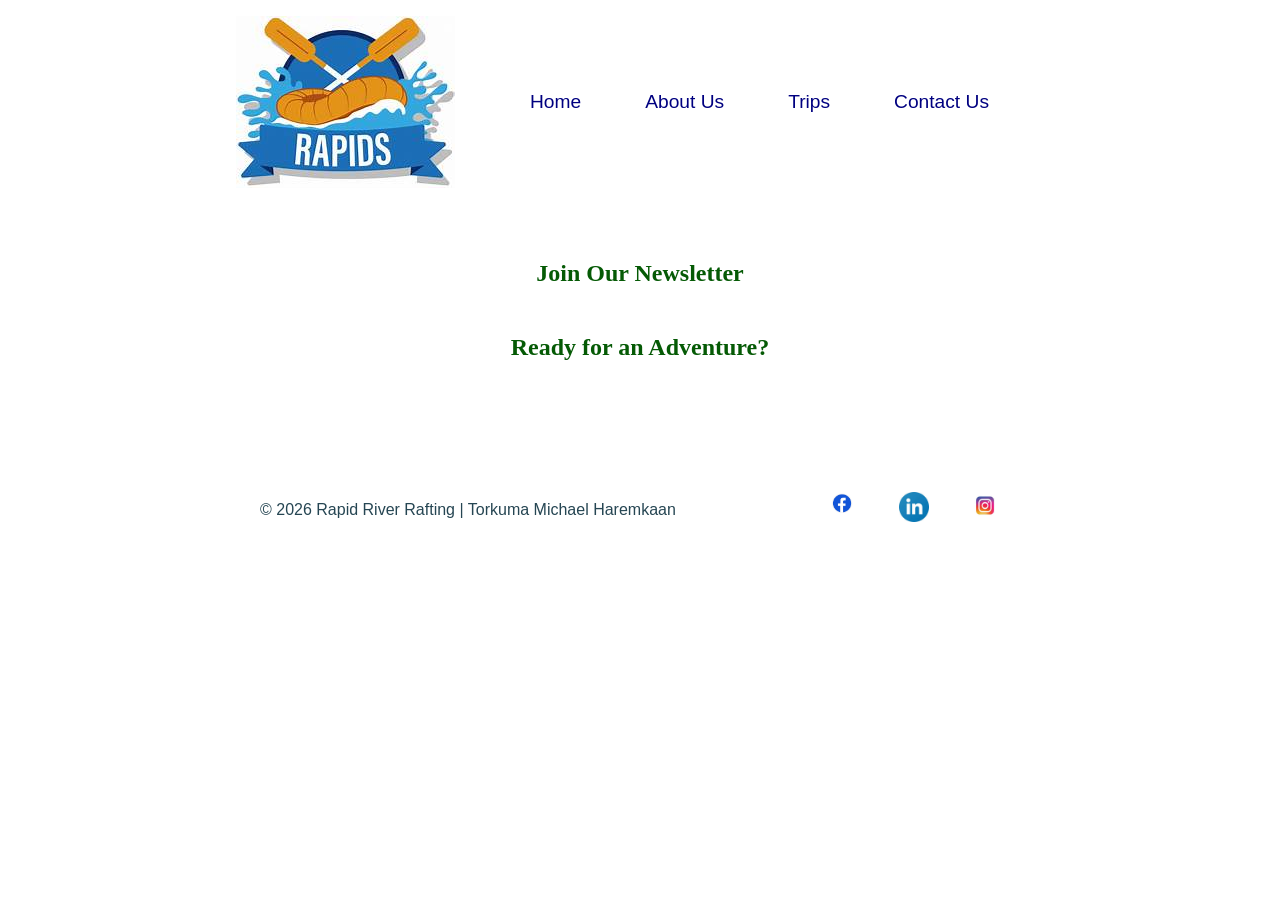
==== wwr/index.html @ ae6897de "commit" ====
<!DOCTYPE html>
<html lang="en">

<head>
    <meta charset="UTF-8">
    <meta name="viewport" content="width=device-width, initial-scale=1.0">
    <meta name="description"
      content="Welcome to White Water Rafting Co. — your destination for thrilling rafting adventures, trip details, and unforgettable outdoor experiences">
    <meta name="author" content="Haremkaan Michael Torkuma">
    <title>Home - White Water Rafting Co.</title>
    <link rel="stylesheet" href="styles/rafting.css">
</head>

<body>
    <header>
        <img src="images/week-logo.jpeg" alt="rafting company logo">
        <nav>
            <ul>
                <li><a href="index.html">Home</a></li>
                <li><a href="about.html">About Us</a></li>
                <li><a href="trips.html">Trips</a></li>
                <li><a href="contact.html">Contact Us</a></li>
            </ul>
        </nav>
    </header>
    <main>

        <section class="hero">
            <!-- Add your large rafting image and heading -->
        </section>

        <section class="newsletter">
            <h2>Join Our Newsletter</h2>
            <!-- Add a form with name, email, and submit fields -->
        </section>

        <section class="call-to-action">
            <h2>Ready for an Adventure?</h2>
            <!-- Add a link to trips.html -->
        </section>

        <section class="home-grid">
            <!-- Add at least two images and related text -->
        </section>


    </main>
    <footer>
        <p>© 2026 Rapid River Rafting | Torkuma Michael Haremkaan</p>
        <nav class="socialmedia">
            <a href="https://facebook.com">
                <img src="images/download.png" alt="download icon"></a>
            <a href="https://www.linkedin.com">
                <img src="images/images-linkedin.jpg" alt="Linkedin social media icon"></a>
            <a href="https://www.instagram.com/">
                <img src="images/instagram.jpg" alt="Instagram social media icon"></a>
        </nav>

    </footer>

</body>


</html>
---- wwr/styles/rafting.css ----
:root {
    --primary-color: #055a05;
    /*forest green */
    /* warm sand */
    --accent1-color: #264653;
    /*dark slate blue */
    /*light golden yellow*/
    --heading-font: "Times New Roman", "Georgia", serif;
    --body-font: Arial, Helvetica, sans-serif;
}

* {
    margin: 0;
    padding: 0;
    box-sizing: border-box;
}

header {
    display: grid;
    grid-template-columns: 150px auto;
    align-items: center;
    padding: 1rem;
    gap: 100px;

}

li {
    display: list-item;
}

nav {
    display: flex;
    list-style: none;

}

nav ul {
    display: flex;
    justify-content: flex-end;
    list-style: none;
    white-space: nowrap;
    gap: 1.5rem;
}

nav a {
    text-decoration: none;
    display: block;
    color: navy;
    padding: 20px;
    font-size: 1.2rem;
}

body {
    font-family: var(--body-font);
    color: var(--accent1-color);
}

header,
main,
footer {
    width: 840px;
    margin: 0 auto;

}

h1,
h2 {
    font-family: var(--heading-font);
    color: var(--primary-color);
}

nav,
p,
section,
article {
    margin: 16px;
    padding: 8px;
}

.socialmedia a {
    text-decoration: none;
}

.hero {
    position: relative;
}

.hero img {
    display: block;
    width: 100%;
    height: auto;
}

.hero h1 {
    position: absolute;
    top: 10px;
    width: 100%;
    padding: 16px;
    text-align: center;
    opacity: 0.7;
    background-color: var(--accent1-color);
    color: #fff;
}

h2 {
    text-align: center;
    margin-bottom: 15px;
}

.hero article {
    position: absolute;
    bottom: 10px;
    left: 10px;
    background-color: var(--accent1-color);
    padding: 16px;
    opacity: 0.9;
    color: white;
}

.hero article img {
    float: right;
    width: 125px;
}

p {
    text-align: justify;

}

.history h2 {
    text-align: center;
    font-size: 1.8rem;
    font-weight: 700;
    margin-bottom: 24px;
}

.history-layout {
    display: flex;
    align-items: center;
    gap: 20px;
}

.layout-text {
    flex: 1;
    font-size: 0.95rem;
    line-height: 1.6;
    color: #222;
}

.layout-image {
    flex: 1;
    aspect-ratio: 4/3;
    border-radius: 4px;
    overflow: hidden;
}

.layout-image img {
    width: 100%;
    height: 100%;
    object-fit: cover;
    display: block;
}

.adventure-gallery {
    display: flex;
    justify-content: space-between;
    gap: 1rem;
}

.adventure-gallery figure {
    text-align: center;
    width: 18%;
}

.adventure-gallery img {
    width: 100%;
    border-radius: 8px;
}

footer {
    display: flex;
    justify-content: space-between;
    align-items: center;
    padding: 1rem;
}

.socialmedia {
    display: flex;
    gap: 1px;
}

.socialmedia img {
    width: 30px;
}

/* Contact Page Layout */
.contact-page {
    max-width: 1000px;
    margin: 0 auto;
    padding: 2rem;
    font-family: Arial, Helvetica, sans-serif;
}

/* Company Info */
.contact-info {
    text-align: center;
    margin-bottom: 3rem;
}

.contact-info h1 {
    background-color: none;
}

.contact-info p {
    margin: 0.3rem 0;
    text-align: center;

}

a {
    text-decoration: none;
}

/* Grid Layout for Map and Form */
.contact-grid {
    display: grid;
    grid-template-columns: 1fr 1fr;
    gap: 2rem;
    align-items: start;
    margin-bottom: 3rem;
}

/* Map */
.map iframe {
    width: 100%;
    height: 350px;
    border: none;
    border-radius: 8px;
}

/* Form */
.contact-form {
    display: flex;
    flex-direction: column;
    gap: 0.8rem;
}

.contact-form label {
    font-weight: bold;
}

.contact-form input,
.contact-form textarea {
    padding: 0.6rem;
    font-size: 1rem;
    border: 1px solid #ccc;
    border-radius: 4px;
}

.contact-form textarea {
    resize: vertical;
    height: 100px;
}

.contact-form .form-label {
    font-weight: bold;
    margin-top: 0.5rem;
}

.contact-form input[type="radio"],
.contact-form input[type="checkbox"] {
    margin-right: 0.4rem;
}

.contact-form .checkbox {
    display: flex;
    align-items: center;
}

.contact-form button {
    background-color: #0077cc;
    color: #fff;
    border: none;
    padding: 0.8rem;
    font-size: 1rem;
    border-radius: 4px;
    cursor: pointer;
    transition: background-color 0.3s ease;
}

.contact-form button:hover,
.contact-form button:focus-visible {
    background-color: #005fa3;
}

/* Employee Section */
.employees {
    text-align: center;
    background-color: #f9f9f9;
    padding: 1.5rem;
    border-radius: 8px;
}

.employees h2 {
    margin-bottom: 1rem;
    font-size: 1.5rem;
}

.employee-grid {
    display: flex;
    justify-content: space-evenly;
    gap: 2rem;
}

.employee-grid figure {
    text-align: center;
}

.employee-grid img {
    width: 150px;
    height: 150px;
    border-radius: 50%;
    object-fit: cover;

    background-color: #ddd;
}

.employee-grid figcaption {
    margin-top: 0.5rem;
    font-weight: bold;
}

.map-frame {
    border: none;
    width: 600px;
    height: 450px;
    border-radius: 8px;

}
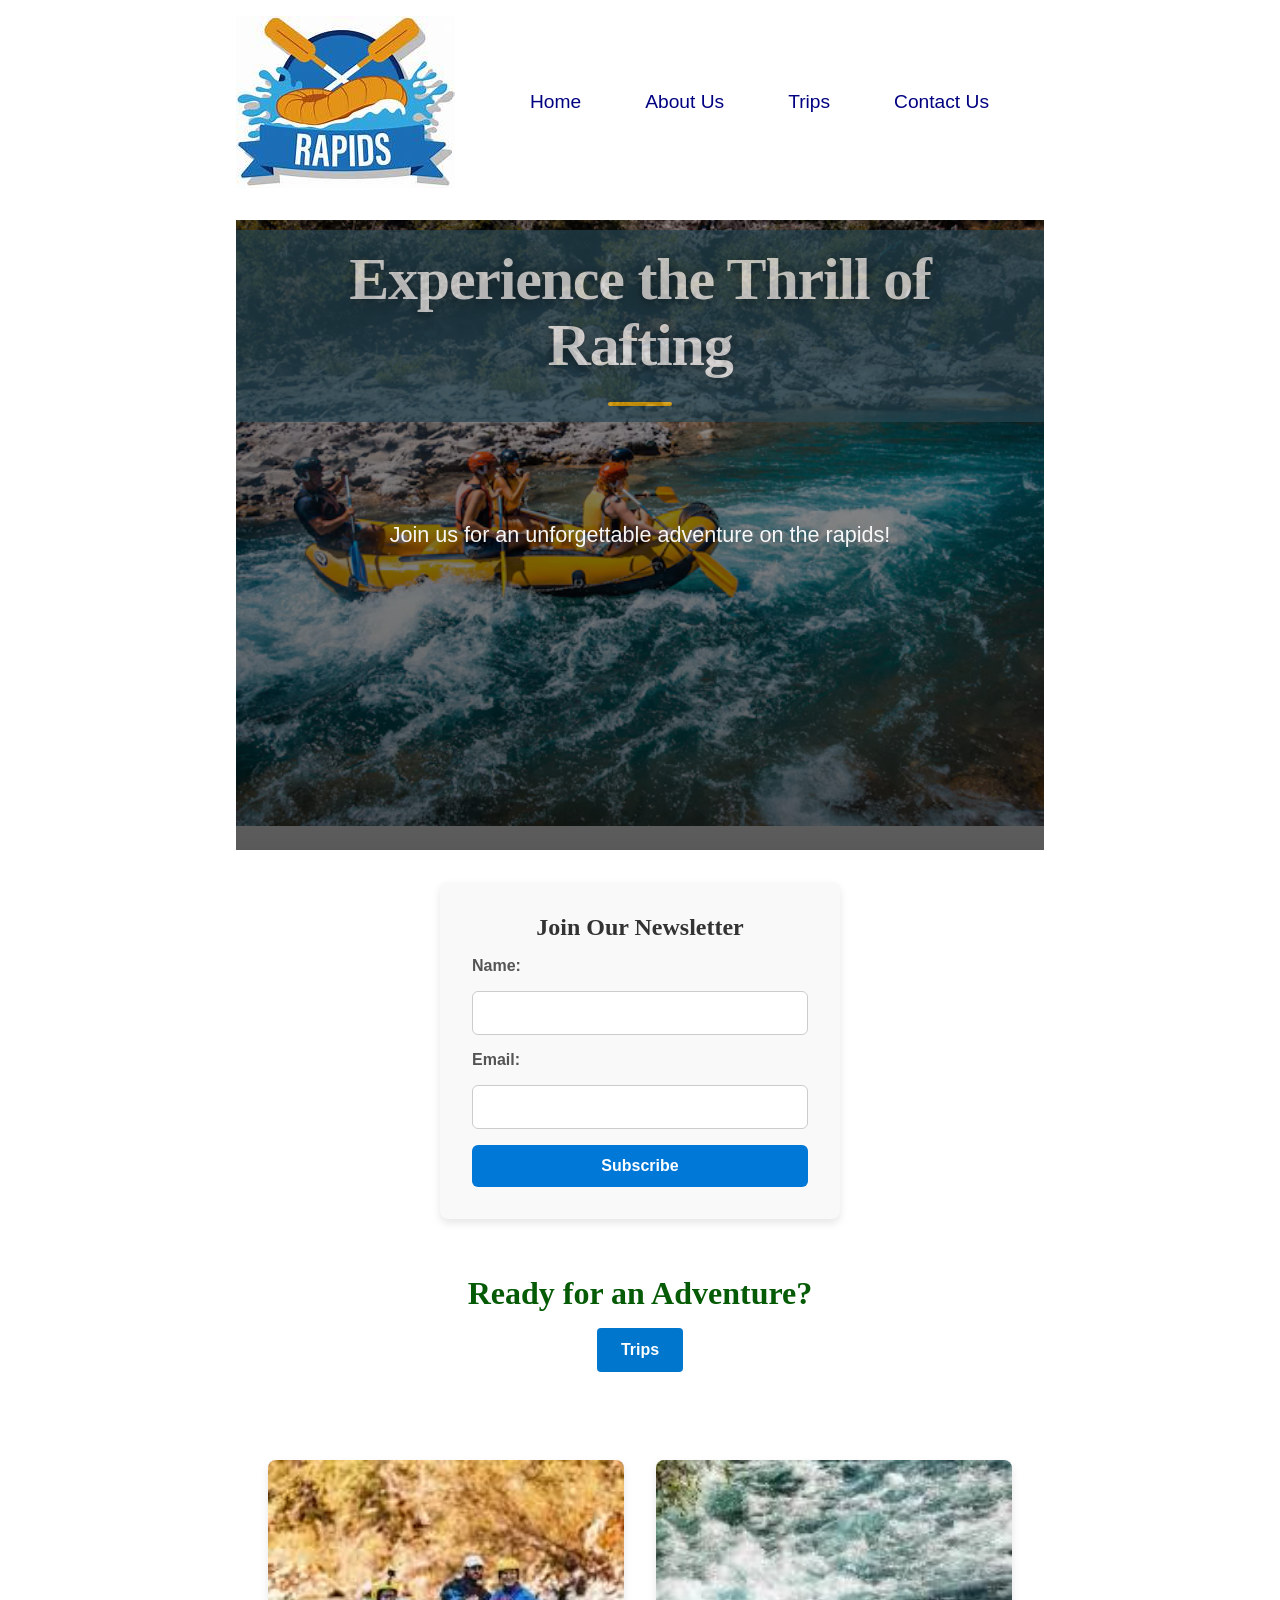
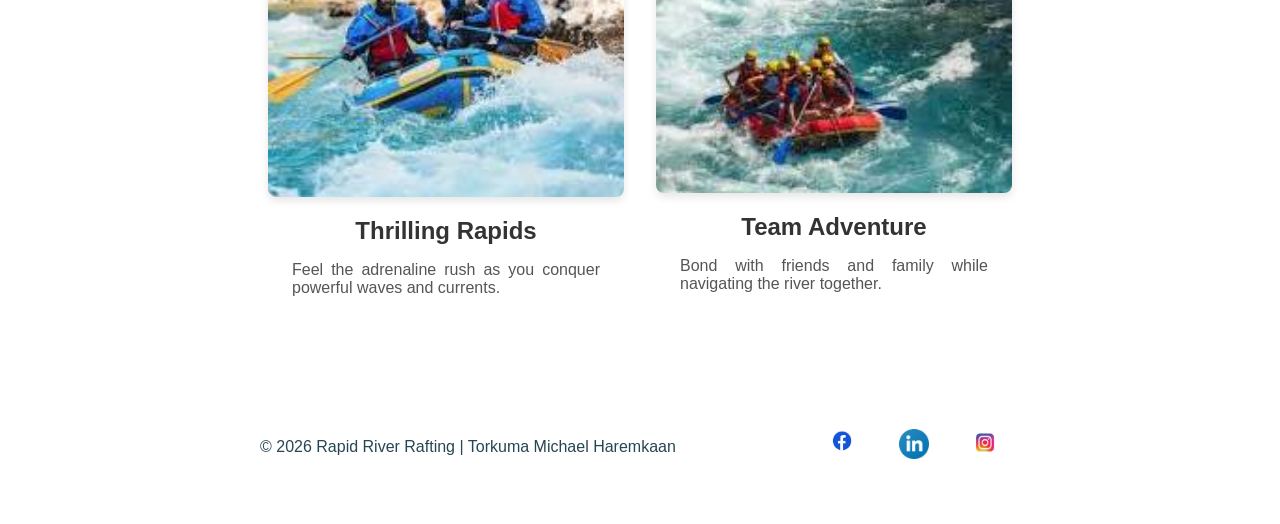
==== commit eb7b97da: "commit" ====
--- a/wwr/index.html
+++ b/wwr/index.html
@@ -26,21 +26,44 @@
     <main>
 
         <section class="hero">
-            <!-- Add your large rafting image and heading -->
+            <img src="images/hero-section1.png" alt="Rafting Adventure" class="hero-image">
+            <div class="hero-text">
+                <h1>Experience the Thrill of Rafting</h1>
+                <p>Join us for an unforgettable adventure on the rapids!</p>
+            </div>
         </section>
 
         <section class="newsletter">
             <h2>Join Our Newsletter</h2>
-            <!-- Add a form with name, email, and submit fields -->
+            <form action="#" method="post" class="newsletter-form">
+                <label for="name">Name:</label>
+                <input type="text" id="name" name="name" required>
+
+                <label for="email">Email:</label>
+                <input type="email" id="email" name="email" required>
+
+                <button type="submit">Subscribe</button>
+            </form>
+
         </section>
 
-        <section class="call-to-action">
+        <section class="trips-intro">
             <h2>Ready for an Adventure?</h2>
-            <!-- Add a link to trips.html -->
+            <a href="trips.html" class="cta-button">Trips</a>
         </section>
 
         <section class="home-grid">
-            <!-- Add at least two images and related text -->
+            <div class="grid-item">
+                <img src="images/rafting1.jpg" alt="Rafting on the Rapids">
+                <h3>Thrilling Rapids</h3>
+                <p>Feel the adrenaline rush as you conquer powerful waves and currents.</p>
+            </div>
+
+            <div class="grid-item">
+                <img src="images/rafting2.jpg" alt="Group Rafting Adventure">
+                <h3>Team Adventure</h3>
+                <p>Bond with friends and family while navigating the river together.</p>
+            </div>
         </section>
 
 
--- a/wwr/styles/rafting.css
+++ b/wwr/styles/rafting.css
@@ -21,6 +21,7 @@
     align-items: center;
     padding: 1rem;
     gap: 100px;
+    border-radius: 5px;
 
 }
 
@@ -31,7 +32,6 @@
 nav {
     display: flex;
     list-style: none;
-
 }
 
 nav ul {
@@ -58,7 +58,8 @@
 header,
 main,
 footer {
-    width: 840px;
+    max-width: 840px;
+    width: 100%;
     margin: 0 auto;
 
 }
@@ -182,6 +183,7 @@
     justify-content: space-between;
     align-items: center;
     padding: 1rem;
+
 }
 
 .socialmedia {
@@ -204,11 +206,12 @@
 /* Company Info */
 .contact-info {
     text-align: center;
-    margin-bottom: 3rem;
+    margin-bottom: 1rem;
+
 }
 
 .contact-info h1 {
-    background-color: none;
+    background-color: transparent;
 }
 
 .contact-info p {
@@ -336,4 +339,350 @@
     height: 450px;
     border-radius: 8px;
 
+}
+
+.title {
+    text-align: center;
+    font-size: 20px;
+    margin-bottom: -1rem;
+}
+
+.footer {
+
+    border-radius: 5px;
+}
+
+.trips-intro {
+    display: flex;
+    flex-direction: column;
+    align-items: center;
+    justify-content: center;
+    text-align: center;
+    margin: 2rem auto;
+    max-width: 600px;
+    padding: 1.5rem;
+}
+
+.trips-intro h2 {
+    font-size: 2rem;
+    margin-bottom: 1rem;
+}
+
+.trips-intro p {
+    margin-bottom: 1.5rem;
+    font-size: 1.1rem;
+}
+
+.cta-button {
+    display: inline-block;
+    background-color: #0077cc;
+    color: #fff;
+    padding: 0.8rem 1.5rem;
+    border-radius: 4px;
+    text-decoration: none;
+    font-weight: bold;
+    transition: background-color 0.3s ease;
+}
+
+.cta-button:hover,
+.cta-button:focus-visible {
+    background-color: #005fa3;
+}
+
+/*  trips*/
+
+.trip-container {
+    display: flex;
+    gap: 20px;
+    justify-content: space-around;
+}
+
+.trip {
+    background: #fff;
+    border-radius: 8px;
+    box-shadow: 0 2px 6px rgba(0, 0, 0, 0.1);
+    width: 30%;
+    overflow: hidden;
+}
+
+.trip img {
+    width: 100%;
+    height: 200px;
+    object-fit: cover;
+}
+
+.trip h2 {
+    margin: 10px;
+    font-size: 1.5em;
+    color: #333;
+}
+
+.trip p {
+    margin: 10px;
+    color: #555;
+}
+
+/* beginner
+
+.trip-card {
+    background: #fff;
+    border-radius: 8px;
+    box-shadow: 0 2px 6px rgba(0, 0, 0, 0.1);
+    overflow: hidden;
+    width: 300px;
+    margin: 20px;
+    text-align: center;
+    transition: transform 0.2s ease;
+}
+
+.trip-card:hover {
+    transform: scale(1.03);
+}
+
+.trip-card img {
+    width: 100%;
+    height: 180px;
+    object-fit: cover;
+}
+
+.trip-card h2 {
+    margin: 10px 0;
+    font-size: 1.4em;
+    color: #333;
+}
+
+.trip-card p {
+    padding: 0 15px 15px;
+    color: #555;
+    font-size: 0.95em;
+}*/
+
+.trip-card {
+    width: 80%;
+    /* Fill most of the page width */
+    max-width: 900px;
+    /* Prevent it from stretching too wide */
+    margin: 20px auto;
+    /* Center horizontally */
+    background: #fff;
+    border-radius: 8px;
+    box-shadow: 0 2px 6px rgba(0, 0, 0, 0.1);
+    text-align: center;
+    padding: 20px;
+}
+
+.trip-card img {
+    width: 100%;
+    /* Image spans full card width */
+    height: auto;
+    /* Keep aspect ratio */
+    border-radius: 6px;
+    margin-bottom: 15px;
+}
+
+.trip-card h2 {
+    font-size: 1.6em;
+    color: #333;
+    margin-bottom: 10px;
+}
+
+.trip-card p {
+    font-size: 1em;
+    color: #555;
+    line-height: 1.5;
+}
+
+/*table*/
+
+.trip-table {
+    margin: 30px 0;
+    font-family: Arial, sans-serif;
+}
+
+.trip-table h2 {
+    margin-bottom: 15px;
+    color: #333;
+}
+
+.trip-table table {
+    width: 100%;
+    border-collapse: collapse;
+    background: #fff;
+    box-shadow: 0 2px 6px rgba(0, 0, 0, 0.1);
+}
+
+.trip-table th,
+.trip-table td {
+    padding: 12px 15px;
+    text-align: center;
+    border-bottom: 1px solid #ddd;
+}
+
+.trip-table th {
+    background-color: #f4f4f9;
+    color: #333;
+    font-weight: bold;
+}
+
+.trip-table tr:hover {
+    background-color: #f9f9f9;
+}
+
+/* index news letter */
+
+.newsletter {
+    background: #f9f9f9;
+    padding: 2rem;
+    border-radius: 8px;
+    max-width: 400px;
+    margin: 2rem auto;
+    text-align: center;
+    box-shadow: 0 4px 8px rgba(0, 0, 0, 0.1);
+}
+
+.newsletter h2 {
+    margin-bottom: 1rem;
+    font-size: 1.5rem;
+    color: #333;
+}
+
+.newsletter-form {
+    display: flex;
+    flex-direction: column;
+    gap: 1rem;
+}
+
+.newsletter-form label {
+    text-align: left;
+    font-weight: 600;
+    color: #555;
+}
+
+.newsletter-form input {
+    padding: 0.75rem;
+    border: 1px solid #ccc;
+    border-radius: 6px;
+    font-size: 1rem;
+    transition: border-color 0.3s ease;
+}
+
+.newsletter-form input:focus {
+    border-color: #0078d7;
+    outline: none;
+}
+
+.newsletter-form button {
+    padding: 0.75rem;
+    background: #0078d7;
+    color: #fff;
+    border: none;
+    border-radius: 6px;
+    font-size: 1rem;
+    font-weight: 600;
+    cursor: pointer;
+}
+
+.newsletter-form button:hover {
+    background: #005fa3;
+}
+
+/* hero-index-section*/
+
+.hero {
+    position: relative;
+    min-height: 70vh;
+    display: grid;
+    place-items: center;
+    overflow: hidden;
+    isolation: isolate;
+    /* contains z-index stacking */
+}
+
+.hero-image {
+    position: absolute;
+    inset: 0;
+    width: 100%;
+    height: 100%;
+    object-fit: cover;
+    z-index: -2;
+}
+
+/* Dark overlay for text contrast */
+.hero::after {
+    content: "";
+    position: absolute;
+    inset: 0;
+    background: linear-gradient(to bottom, rgb(0 0 0 / 0.35), rgb(0 0 0 / 0.65));
+    z-index: -1;
+}
+
+.hero-text {
+    display: flex;
+    flex-direction: column;
+    align-items: center;
+    gap: 1.5rem;
+    /* space between h1 and p */
+    max-width: 48rem;
+    padding: 2rem 1.5rem;
+    text-align: center;
+    color: #fff;
+}
+
+.hero-text h1 {
+    margin: 0;
+    font-size: clamp(2rem, 5vw, 3.75rem);
+    line-height: 1.1;
+    letter-spacing: -0.02em;
+    text-shadow: 0 2px 12px rgb(0 0 0 / 0.5);
+}
+
+/* Divider between heading and paragraph */
+.hero-text h1::after {
+    content: "";
+    display: block;
+    width: 4rem;
+    height: 4px;
+    margin: 1.5rem auto 0;
+    background: #ffb703;
+    border-radius: 2px;
+}
+
+.hero-text p {
+    margin: 0;
+    font-size: clamp(1rem, 2vw, 1.35rem);
+    font-weight: 300;
+    line-height: 1.6;
+    opacity: 0.95;
+}
+
+/* rafting image*/
+
+.home-grid {
+    display: grid;
+    grid-template-columns: repeat(auto-fit, minmax(250px, 1fr));
+    gap: 2rem;
+    padding: 2rem;
+}
+
+.grid-item {
+    text-align: center;
+}
+
+.grid-item img {
+    width: 100%;
+    height: auto;
+    border-radius: 8px;
+    box-shadow: 0 4px 8px rgba(0, 0, 0, 0.1);
+}
+
+.grid-item h3 {
+    margin-top: 1rem;
+    font-size: 1.5rem;
+    color: #333;
+}
+
+.grid-item p {
+    margin-top: 0.5rem;
+    font-size: 1rem;
+    color: #555;
 }
